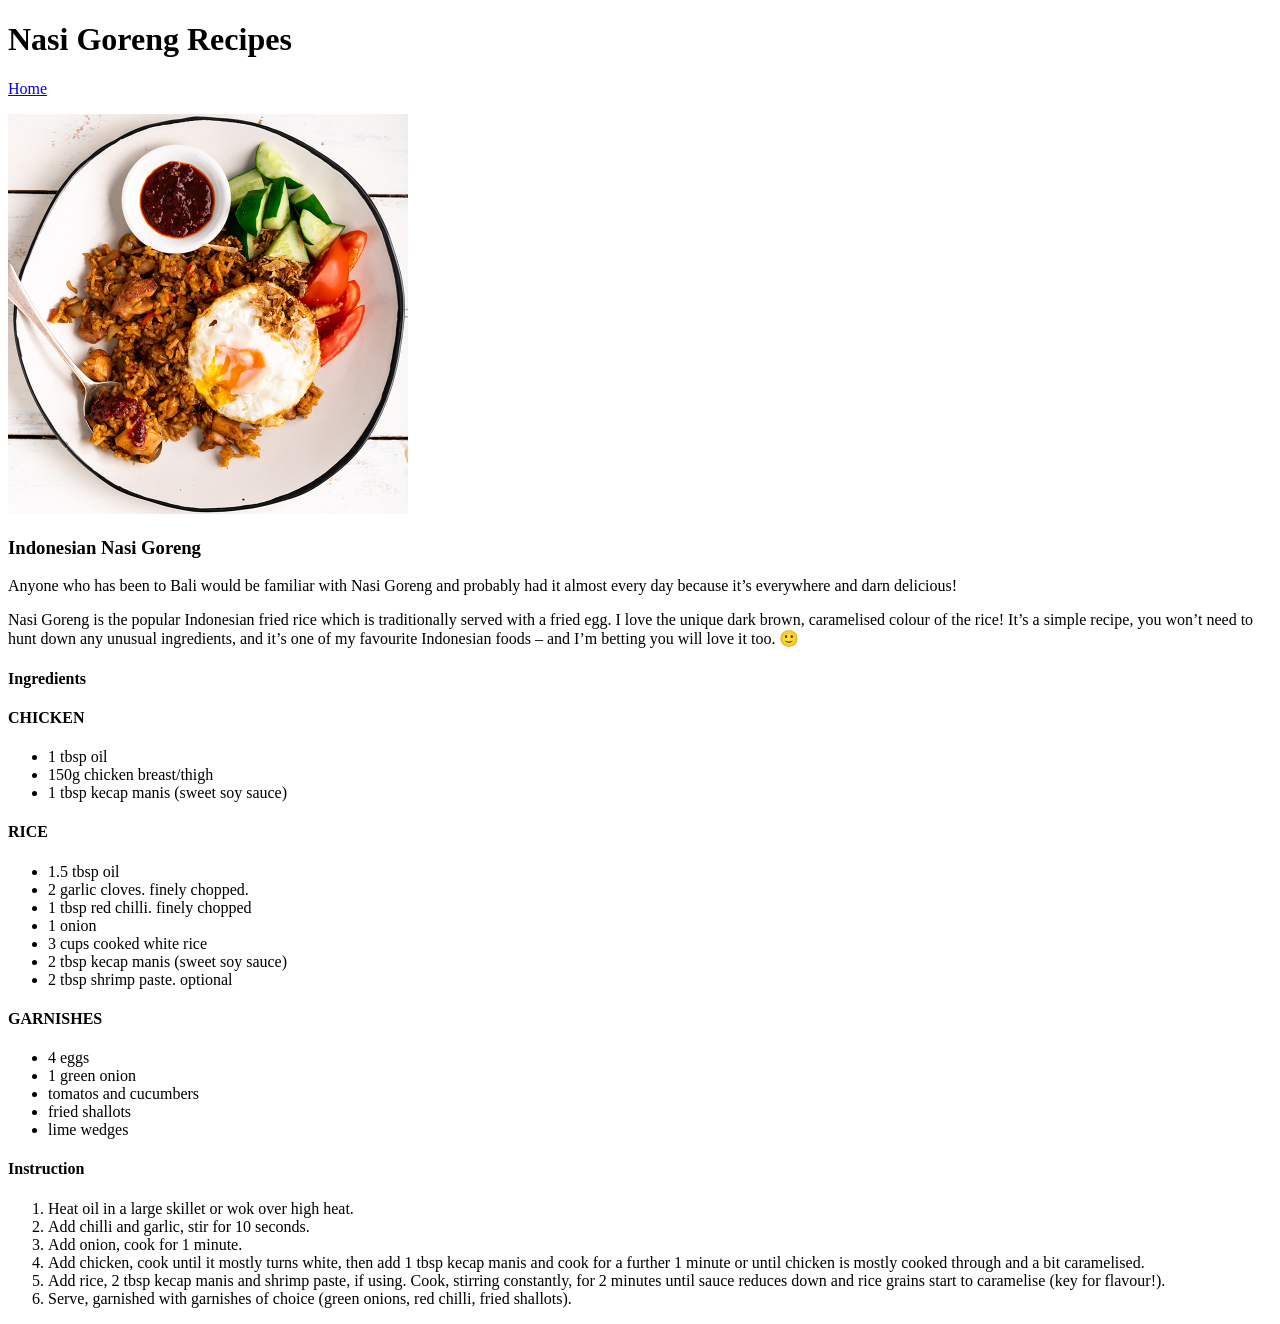
==== recipes/nasi-goreng.html @ 097274a0 "Create nasi-goreng.html I created a full page recipe of Indonesian Nasi Goreng, and add a <p> tag so" ====
<!DOCTYPE html>
<html lang="en">
<head>
    <meta charset="UTF-8">
    
    <title>Nasi Goreng Recipes</title>
</head>
<body>
    <h1>Nasi Goreng Recipes</h1>
    <a href="../index.html">Home</a>
    <p>
        <img src="../img/nasi-goreng.jpg" alt="Indonesian Nasi Goreng" height="400" width="400">
        <h3>Indonesian Nasi Goreng</h3>
        <p>Anyone who has been to Bali would be familiar with Nasi Goreng and probably had it almost every day because it’s everywhere and darn delicious!</p>
        <p>Nasi Goreng is the popular Indonesian fried rice which is traditionally served with a fried egg. I love the unique dark brown, caramelised colour of the rice! It’s a simple recipe, you won’t need to hunt down any unusual ingredients, and it’s one of my favourite Indonesian foods – and I’m betting you will love it too. 🙂</p>

        <h4>Ingredients</h4>
        <h4>CHICKEN</h4>
        <ul>
            <li>1 tbsp oil</li>
            <li>150g chicken breast/thigh</li>
            <li>1 tbsp kecap manis (sweet soy sauce)</li>
        </ul>
        <h4>RICE</h4>
        <ul>
            <li>1.5 tbsp oil</li>
            <li>2 garlic cloves. finely chopped.</li>
            <li>1 tbsp red chilli. finely chopped</li>
            <li>1 onion</li>
            <li>3 cups cooked white rice</li>
            <li>2 tbsp kecap manis (sweet soy sauce)</li>
            <li>2 tbsp shrimp paste. optional</li>
        </ul>
        <h4>GARNISHES</h4>
        <ul>
            <li>4 eggs</li>
            <li>1 green onion</li>
            <li>tomatos and cucumbers</li>
            <li>fried shallots</li>
            <li>lime wedges</li>
        </ul>

        <h4>Instruction</h4>
        <ol>
            <li>Heat oil in a large skillet or wok over high heat.</li>
            <li>Add chilli and garlic, stir for 10 seconds.</li>
            <li>Add onion, cook for 1 minute.</li>
            <li>Add chicken, cook until it mostly turns white, then add 1 tbsp kecap manis and cook for a further 1 minute or until chicken is mostly cooked through and a bit caramelised.</li>
            <li>Add rice, 2 tbsp kecap manis and shrimp paste, if using. Cook, stirring constantly, for 2 minutes until sauce reduces down and rice grains start to caramelise (key for flavour!).</li>
            <li>Serve, garnished with garnishes of choice (green onions, red chilli, fried shallots).</li>
        </ol>
    </p>
</body>
</html>
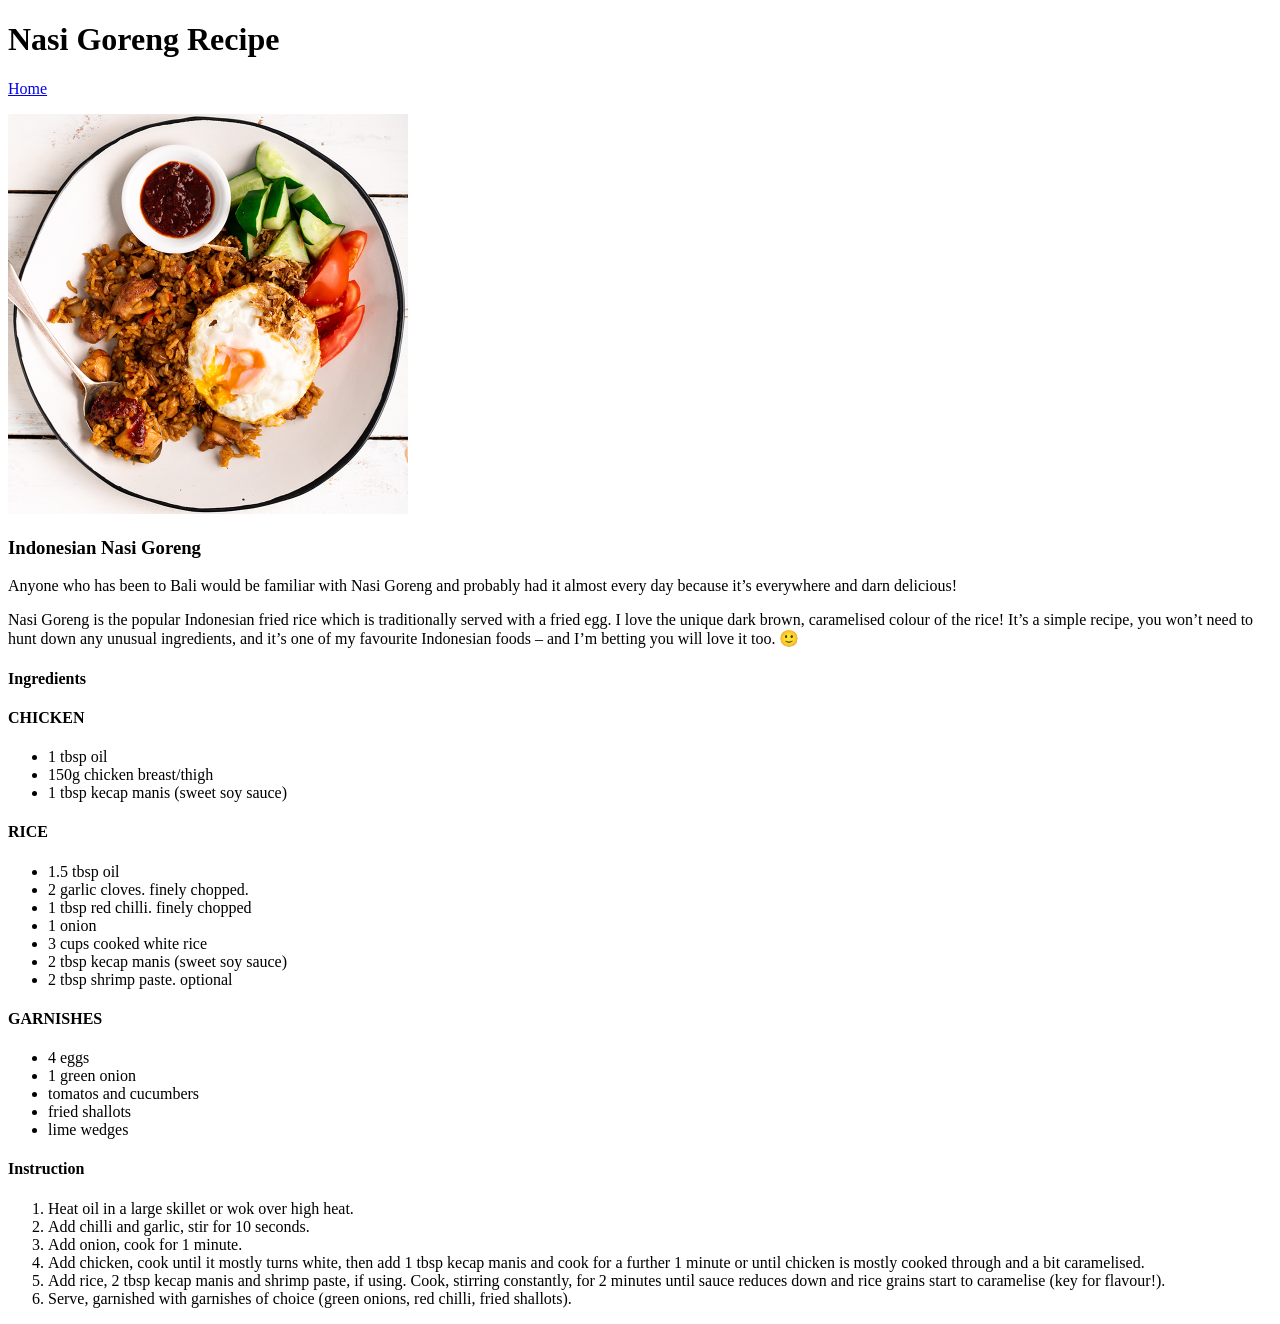
==== commit eda75f05: "Fix some typos in nasi goreng and rendang page" ====
--- a/recipes/nasi-goreng.html
+++ b/recipes/nasi-goreng.html
@@ -3,10 +3,10 @@
 <head>
     <meta charset="UTF-8">
     
-    <title>Nasi Goreng Recipes</title>
+    <title>Nasi Goreng Recipe</title>
 </head>
 <body>
-    <h1>Nasi Goreng Recipes</h1>
+    <h1>Nasi Goreng Recipe</h1>
     <a href="../index.html">Home</a>
     <p>
         <img src="../img/nasi-goreng.jpg" alt="Indonesian Nasi Goreng" height="400" width="400">
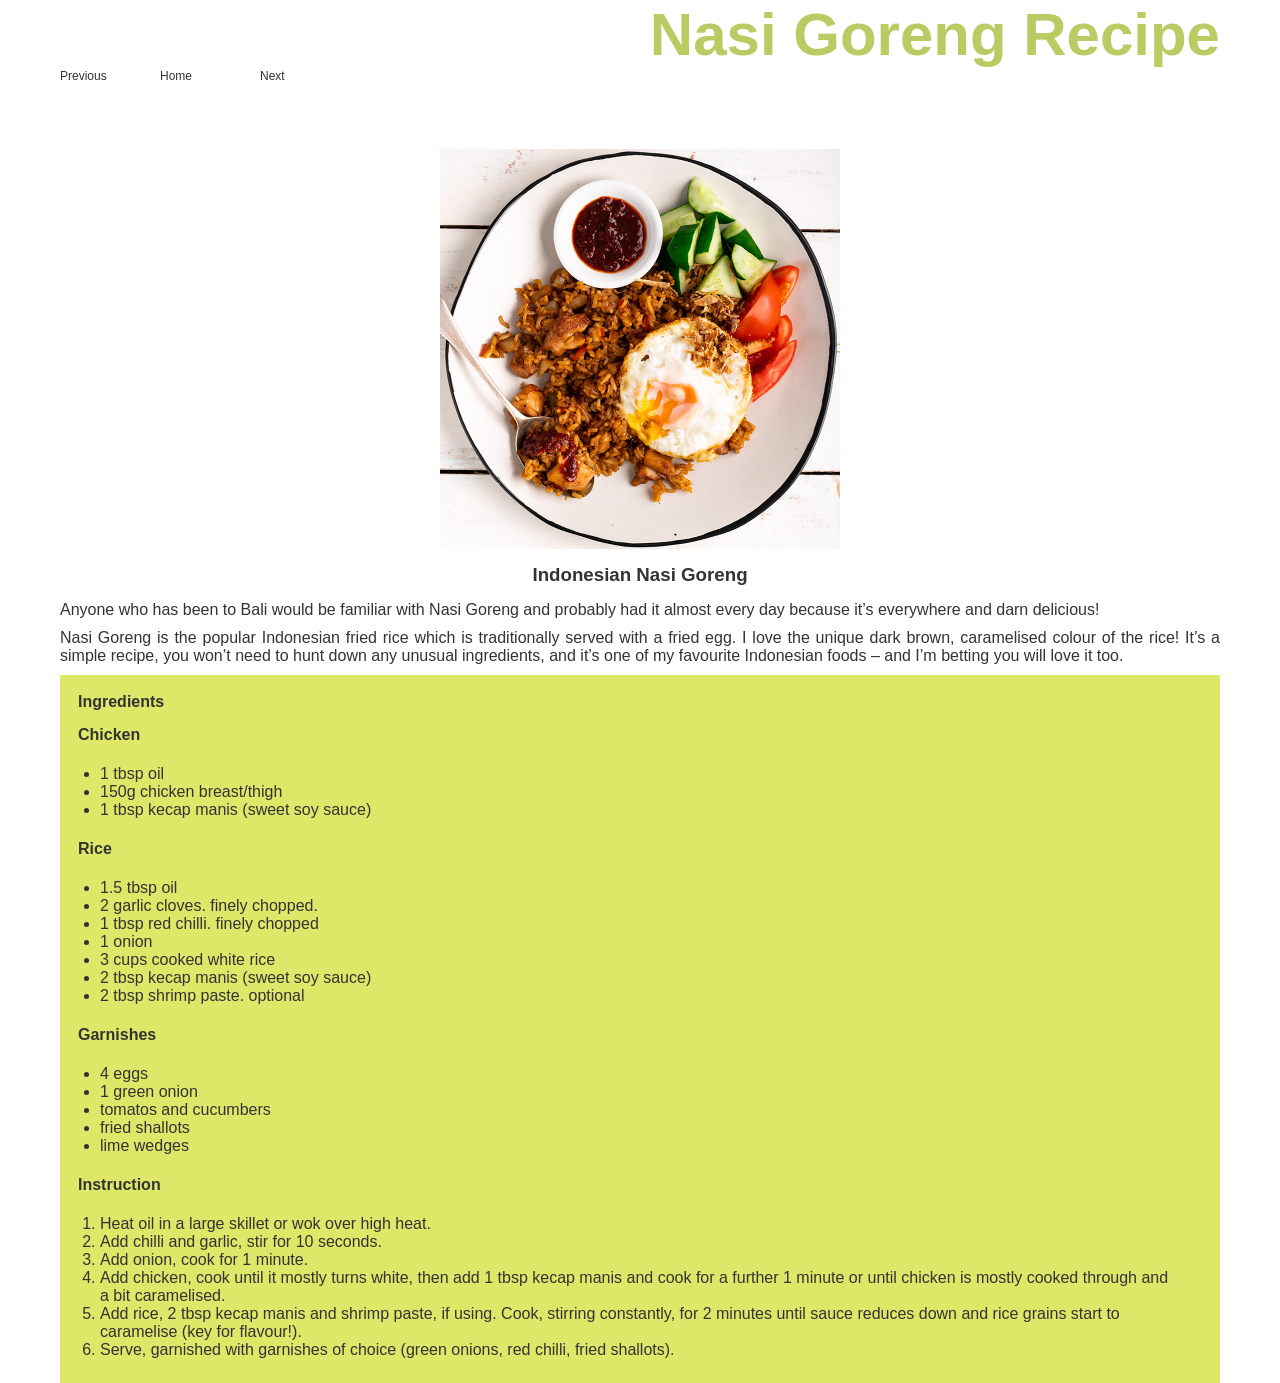
==== commit ce2cecec: "Add CSS styling to soto-ayam.html - Fix HTML structure and indentation - Add class selector to apply" ====
--- a/recipes/nasi-goreng.html
+++ b/recipes/nasi-goreng.html
@@ -1,54 +1,83 @@
 <!DOCTYPE html>
 <html lang="en">
+
 <head>
     <meta charset="UTF-8">
-    
+    <link rel="stylesheet" href="../css/style.css">
     <title>Nasi Goreng Recipe</title>
 </head>
+
 <body>
-    <h1>Nasi Goreng Recipe</h1>
-    <a href="../index.html">Home</a>
-    <p>
-        <img src="../img/nasi-goreng.jpg" alt="Indonesian Nasi Goreng" height="400" width="400">
-        <h3>Indonesian Nasi Goreng</h3>
-        <p>Anyone who has been to Bali would be familiar with Nasi Goreng and probably had it almost every day because it’s everywhere and darn delicious!</p>
-        <p>Nasi Goreng is the popular Indonesian fried rice which is traditionally served with a fried egg. I love the unique dark brown, caramelised colour of the rice! It’s a simple recipe, you won’t need to hunt down any unusual ingredients, and it’s one of my favourite Indonesian foods – and I’m betting you will love it too. 🙂</p>
+    <div id="wrap">
+        <header>
+            <h1>Nasi Goreng Recipe</h1>
+        </header>
+        <div class="contents">
+            <nav>
+                <ul>
+                    <li><a href="rendang.html">Previous</a></li>
+                    <li><a href="../index.html">Home</a></li>
+                    <li><a href="soto-ayam.html">Next</a></li>
+                </ul>
+            </nav>
+            <div class="content-head">
+                <img class="food-img" src="../img/nasi-goreng.jpg" alt="Indonesian Nasi Goreng" height="400" width="400">
+                <h3>Indonesian Nasi Goreng</h3>
+                <p>Anyone who has been to Bali would be familiar with Nasi Goreng and probably had it almost every day
+                    because it’s
+                    everywhere and darn delicious!</p>
+                <p>Nasi Goreng is the popular Indonesian fried rice which is traditionally served with a fried egg. I
+                    love the
+                    unique dark brown, caramelised colour of the rice! It’s a simple recipe, you won’t need to hunt down
+                    any unusual
+                    ingredients, and it’s one of my favourite Indonesian foods – and I’m betting you will love it too.
+                    </p>
+            </div>
+            <div class="steps">
+                <h4>Ingredients</h4>
+                <h4>Chicken</h4>
+                <ul>
+                    <li>1 tbsp oil</li>
+                    <li>150g chicken breast/thigh</li>
+                    <li>1 tbsp kecap manis (sweet soy sauce)</li>
+                </ul>
+                <h4>Rice</h4>
+                <ul>
+                    <li>1.5 tbsp oil</li>
+                    <li>2 garlic cloves. finely chopped.</li>
+                    <li>1 tbsp red chilli. finely chopped</li>
+                    <li>1 onion</li>
+                    <li>3 cups cooked white rice</li>
+                    <li>2 tbsp kecap manis (sweet soy sauce)</li>
+                    <li>2 tbsp shrimp paste. optional</li>
+                </ul>
+                <h4>Garnishes</h4>
+                <ul>
+                    <li>4 eggs</li>
+                    <li>1 green onion</li>
+                    <li>tomatos and cucumbers</li>
+                    <li>fried shallots</li>
+                    <li>lime wedges</li>
+                </ul>
 
-        <h4>Ingredients</h4>
-        <h4>CHICKEN</h4>
-        <ul>
-            <li>1 tbsp oil</li>
-            <li>150g chicken breast/thigh</li>
-            <li>1 tbsp kecap manis (sweet soy sauce)</li>
-        </ul>
-        <h4>RICE</h4>
-        <ul>
-            <li>1.5 tbsp oil</li>
-            <li>2 garlic cloves. finely chopped.</li>
-            <li>1 tbsp red chilli. finely chopped</li>
-            <li>1 onion</li>
-            <li>3 cups cooked white rice</li>
-            <li>2 tbsp kecap manis (sweet soy sauce)</li>
-            <li>2 tbsp shrimp paste. optional</li>
-        </ul>
-        <h4>GARNISHES</h4>
-        <ul>
-            <li>4 eggs</li>
-            <li>1 green onion</li>
-            <li>tomatos and cucumbers</li>
-            <li>fried shallots</li>
-            <li>lime wedges</li>
-        </ul>
+                <h4>Instruction</h4>
+                <ol>
+                    <li>Heat oil in a large skillet or wok over high heat.</li>
+                    <li>Add chilli and garlic, stir for 10 seconds.</li>
+                    <li>Add onion, cook for 1 minute.</li>
+                    <li>Add chicken, cook until it mostly turns white, then add 1 tbsp kecap manis and cook for a
+                        further 1
+                        minute
+                        or until chicken is mostly cooked through and a bit caramelised.</li>
+                    <li>Add rice, 2 tbsp kecap manis and shrimp paste, if using. Cook, stirring constantly, for 2
+                        minutes
+                        until
+                        sauce reduces down and rice grains start to caramelise (key for flavour!).</li>
+                    <li>Serve, garnished with garnishes of choice (green onions, red chilli, fried shallots).</li>
+                </ol>
+            </div>
+        </div>
+    </div>
+</body>
 
-        <h4>Instruction</h4>
-        <ol>
-            <li>Heat oil in a large skillet or wok over high heat.</li>
-            <li>Add chilli and garlic, stir for 10 seconds.</li>
-            <li>Add onion, cook for 1 minute.</li>
-            <li>Add chicken, cook until it mostly turns white, then add 1 tbsp kecap manis and cook for a further 1 minute or until chicken is mostly cooked through and a bit caramelised.</li>
-            <li>Add rice, 2 tbsp kecap manis and shrimp paste, if using. Cook, stirring constantly, for 2 minutes until sauce reduces down and rice grains start to caramelise (key for flavour!).</li>
-            <li>Serve, garnished with garnishes of choice (green onions, red chilli, fried shallots).</li>
-        </ol>
-    </p>
-</body>
 </html>
--- a/css/style.css
+++ b/css/style.css
@@ -0,0 +1,114 @@
+* {
+    margin: 0;
+    padding: 0;
+    box-sizing: border-box;
+}
+
+a {
+    text-decoration: none;
+}
+
+
+img {
+    display: block;
+}
+
+#wrap {
+    background-color: #fff;
+    font-family: "malgun gothic", "dotum", sans-serif;
+    color: #333;
+    box-sizing: border-box;
+    margin: 0 auto;
+    padding: 0 20px;
+    width: 100%;
+    max-width: 1200px;
+    height: auto;
+    min-height: 50px;
+    /* background-color: #BBCB64; */
+}
+
+header {
+    color: #BBCB64;
+    font-size: 30px;
+    font-weight: 500px;
+    text-align: right;
+}
+
+h3,
+span {
+    display: block;
+}
+
+.recipes-list {
+    background-color: rgb(223, 231, 105);
+    width: 100%;
+    height: 200px;
+    box-sizing: border-box;
+    padding-inline-start: 40px;
+    margin-top: 1em;
+    list-style: none;
+}
+
+.recipes-list li {
+    color: #525149;
+    display: block;
+    width: 200px;
+    height: 60px;
+    padding-top: 23px;
+}
+
+li a {
+    color: inherit;
+}
+
+nav {
+    width: auto;
+    height: 80px;
+    margin: 0 auto;
+}
+
+nav ul {
+    display: flex;
+    justify-content: flex-end666666666666666666667;
+    list-style: none;
+}
+
+nav > ul > li {
+    width: 100px;
+    height: 30px;
+    font-size: 12px;
+}
+
+nav a {
+    display: block;
+}
+
+.food-img {
+    margin: 0 auto;
+}
+
+h3 {
+    text-align: center;
+    padding: 5px;
+    margin: 10px 0;
+}
+
+p {
+    text-align: justify;
+    margin-bottom: 10px;
+}
+
+div .steps {
+    background-color: rgb(223, 231, 105);
+    padding: 8px;
+}
+
+div .steps h4 {
+    padding: 5px;
+    margin: 5px;
+}
+
+div .steps ul,
+ol {
+    margin: 1em 2em;
+}
